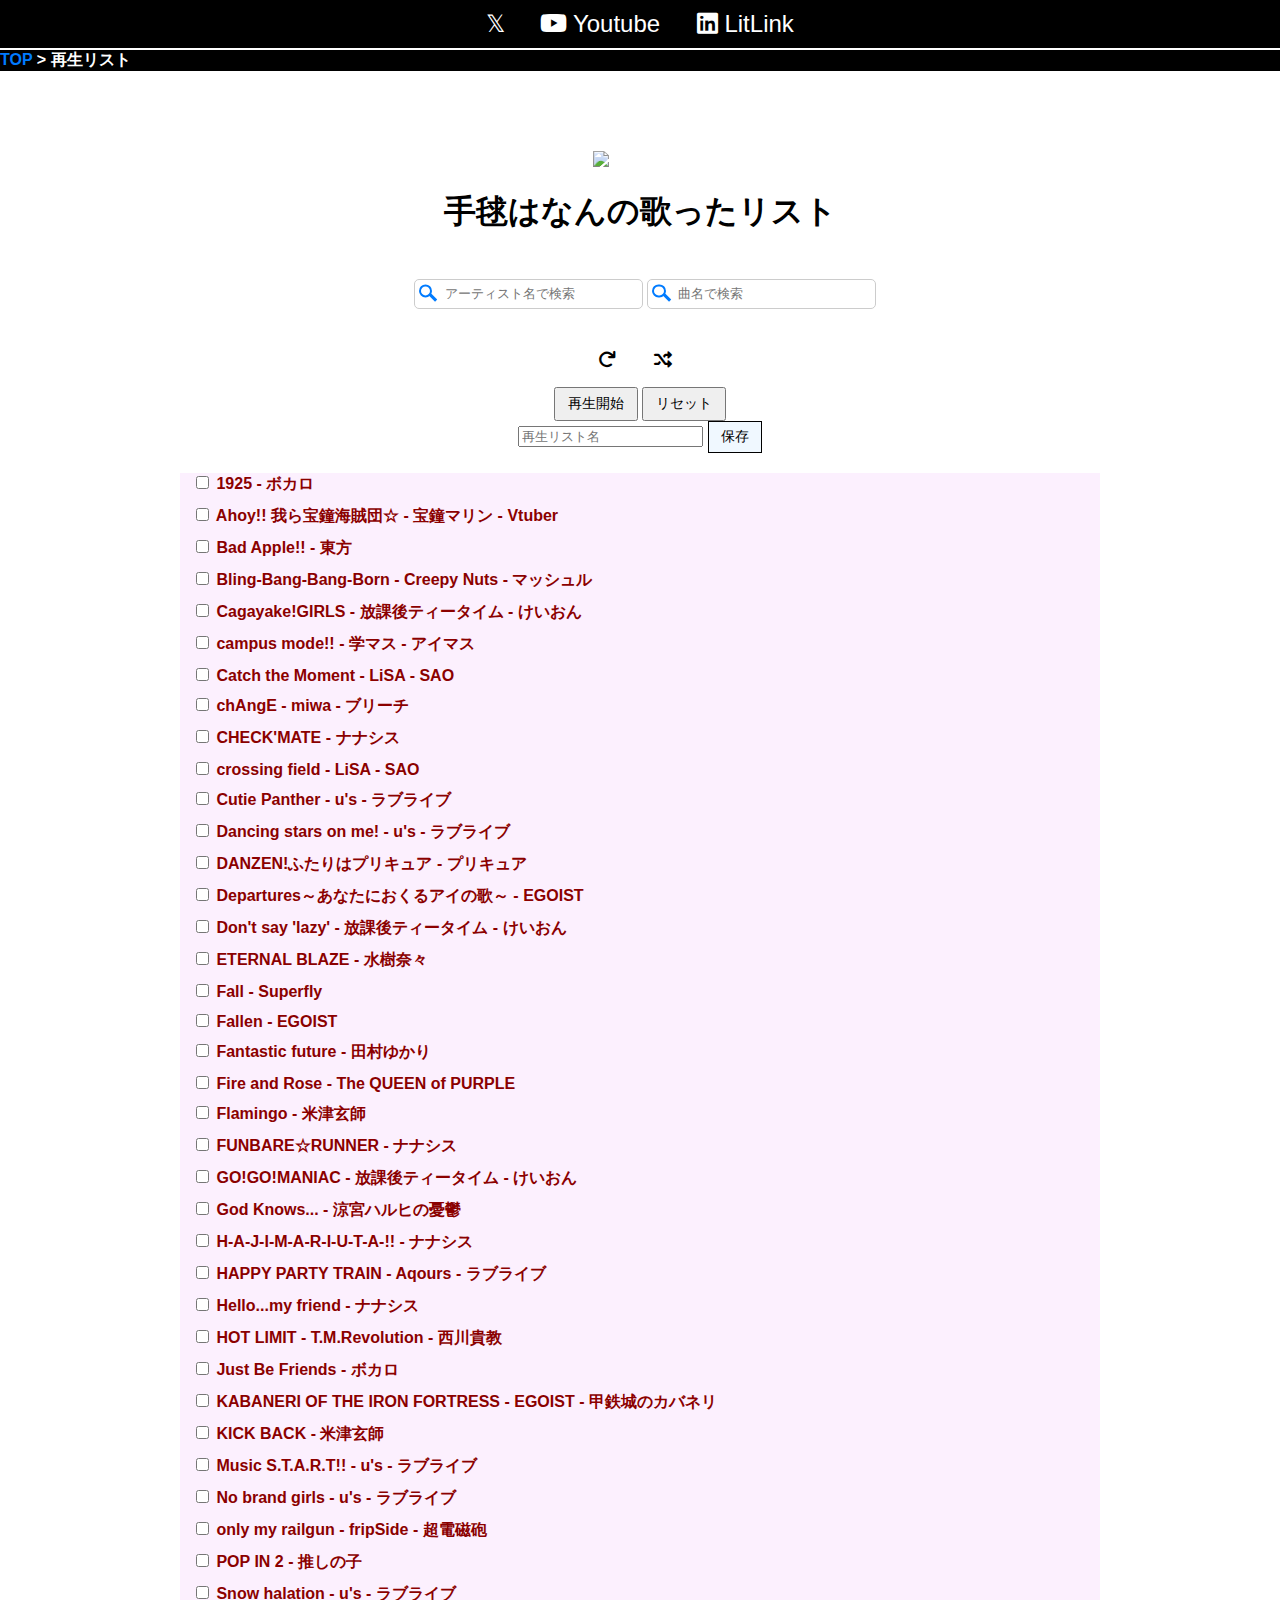
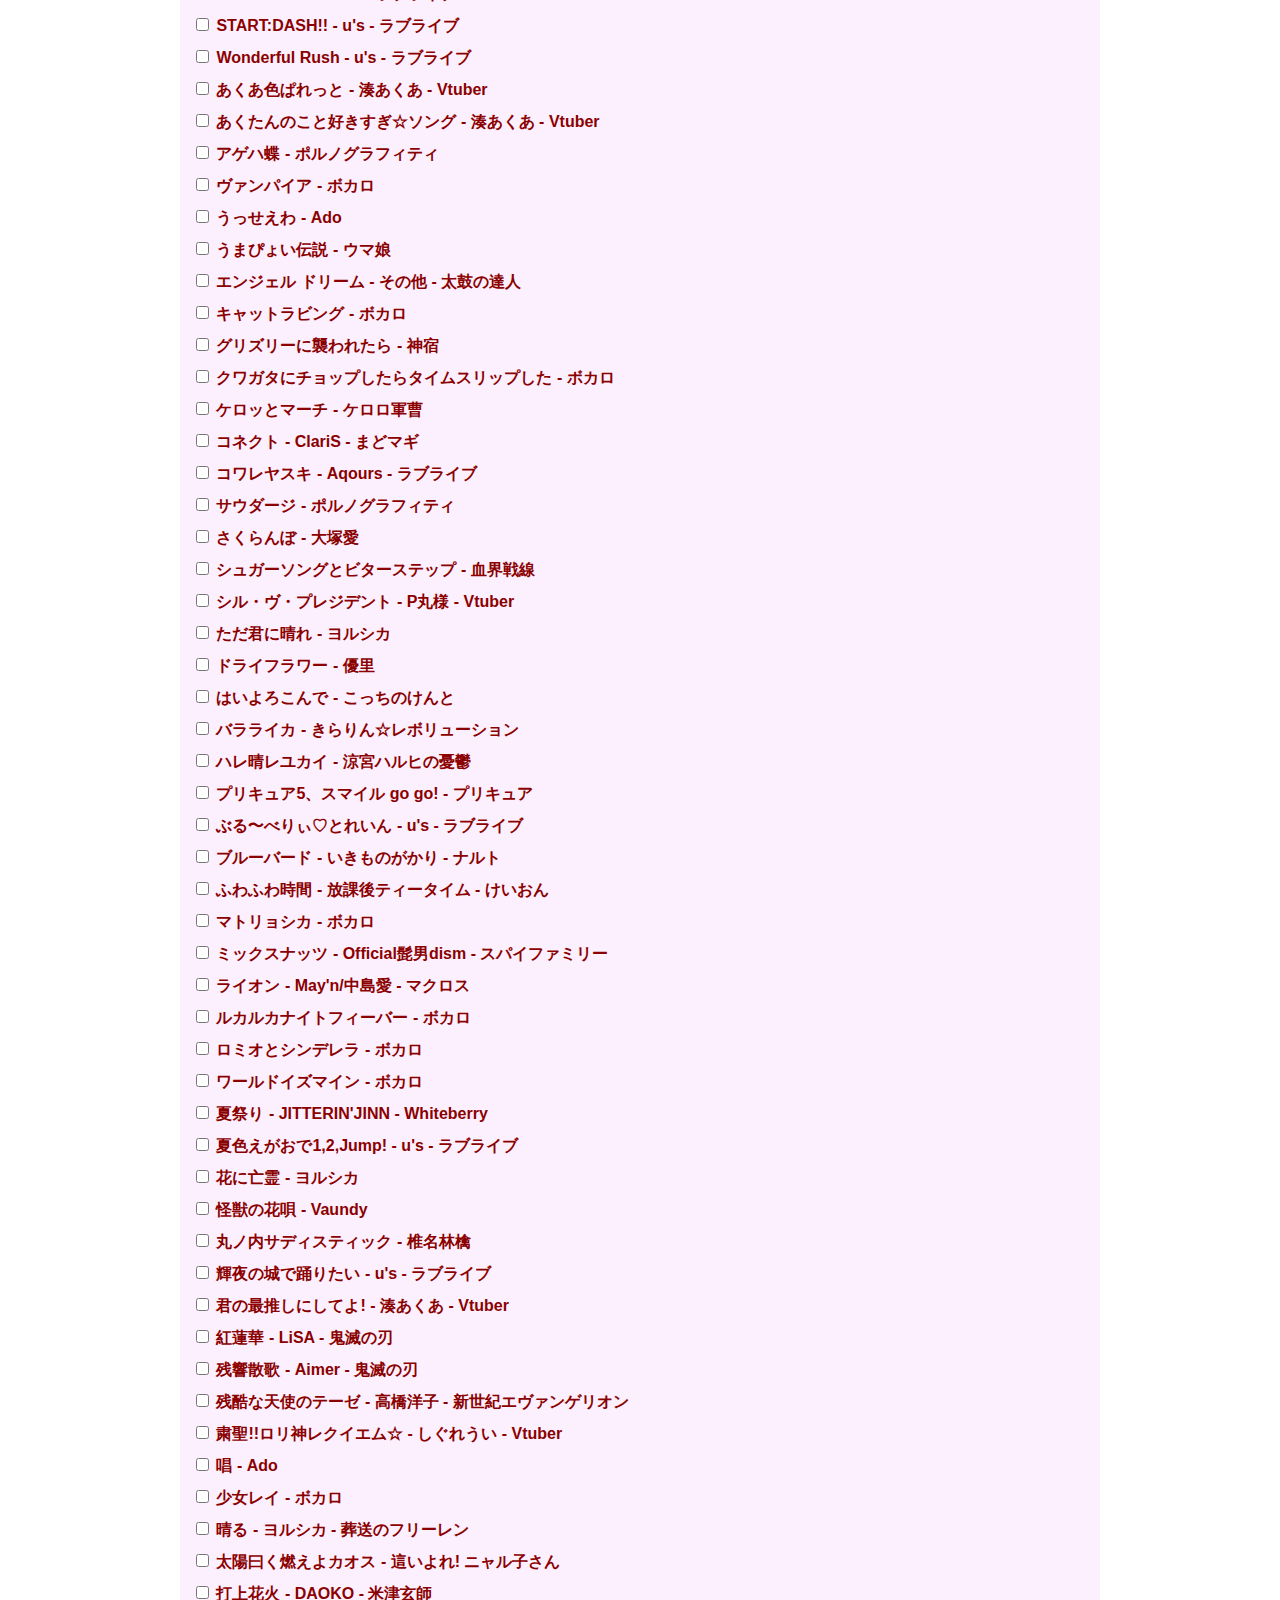
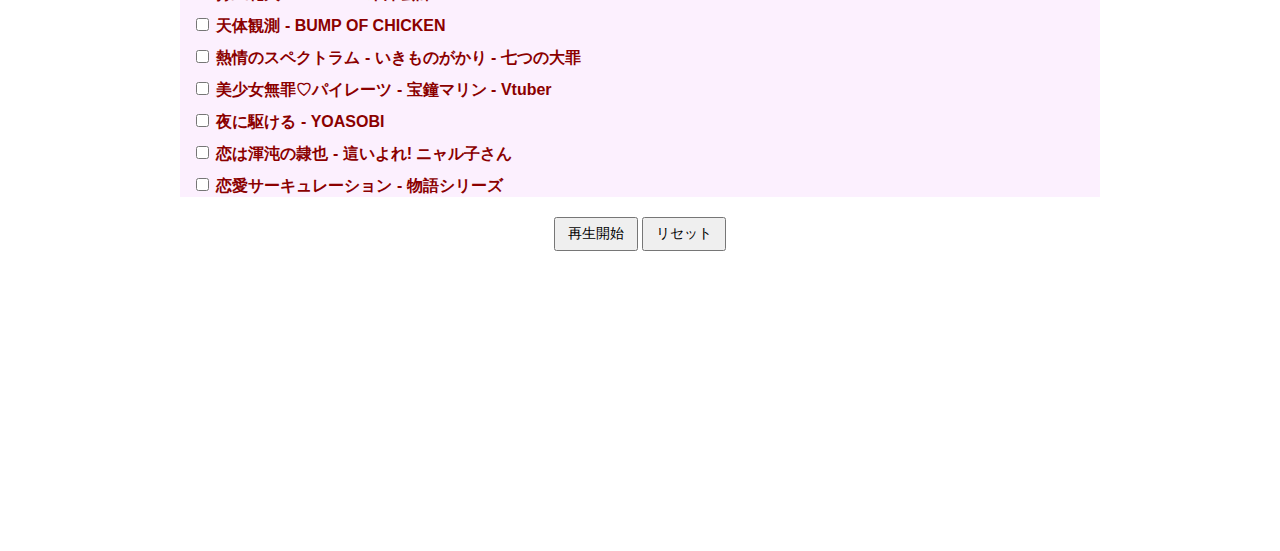
==== playlist.html @ 46e67e7f "再生リストページを追加" ====
<!DOCTYPE html>
<html lang="ja">
<head>
  <meta charset="UTF-8">
  <meta name="viewport" content="width=device-width, initial-scale=1.0">
  <title>再生リスト_手毬はなん</title>
  <link href="https://cdnjs.cloudflare.com/ajax/libs/font-awesome/6.0.0-beta3/css/all.min.css" rel="stylesheet">
  <link href="assets/common.css?v=1.0.1" rel="stylesheet">
  <link href="assets/resource.css?v=1.0.3" rel="stylesheet">
  <link href="assets/playlist_resource.css?v=1.0.1" rel="stylesheet">
  <script src="https://code.jquery.com/jquery-3.6.0.min.js"></script>
  <script src="assets/common.js?v=1.0.1"></script>
  <script src="assets/playlist_resource.js?v=1.0.1"></script>
  <script src="assets/playlist.js?v=1.0.1"></script>
</head>
<body>
  <div class="header">
    <a href="https://x.com/temari_hanan" target="_blank" class="twitter-btn">𝕏</a>
    <a href="https://www.youtube.com/channel/UCigW5_On_XWULGZtHpZ7Amw" target="_blank">
      <i class="fab fa-youtube"></i> Youtube
    </a>
    <a href="https://lit.link/TemariHanan" target="_blank">
      <i class="fab fa-linkedin"></i> LitLink
    </a>
  </div>

  <!-- パンくずリスト -->
  <div class="breadcrumb">
    <a href="/">TOP</a> &gt; <span>再生リスト</span>
  </div>

  <div class="container">
    <div>
        <img alt="profile icon" loading="lazy" width="200" height="100" decoding="async" data-nimg="1" srcset="https://prd.resource-api.lit.link/images/creators/63b2465e-6bb2-4cbc-afd9-e47b3ff0f90b/bb76ce15-b5f1-4e55-ab7c-094b59cb9a69.png 1x, https://prd.resource-api.lit.link/images/creators/63b2465e-6bb2-4cbc-afd9-e47b3ff0f90b/bb76ce15-b5f1-4e55-ab7c-094b59cb9a69.png 2x" src="https://prd.resource-api.lit.link/images/creators/63b2465e-6bb2-4cbc-afd9-e47b3ff0f90b/bb76ce15-b5f1-4e55-ab7c-094b59cb9a69.png" style="color: transparent;">
        <h1>手毬はなんの歌ったリスト</h1>
    </div>

    <!-- 保存済み再生リストのUI（保存済みが存在する場合のみ表示） -->
    <div class="saved-playlists">
      <label for="savedPlaylists">保存済み再生リスト</label>
      <br>
      <select id="savedPlaylists"></select>
      <br>
      <button id="loadPlaylist" title="再生開始"><i class="fas fa-play"></i></button>
      <button id="deletePlaylist" title="削除"><i class="fas fa-times"></i></button>
    </div>

    <!-- YouTubeプレイヤー表示エリア -->
    <div id="player" style="display: none;"></div>
    <!-- 前/次ボタン（プレイヤー下） -->
    <div id="navButtons" style="display: none;">
      <button id="prevButton" title="前の曲"><i class="fas fa-backward"></i></button>
      <button id="nextButton" title="次の曲"><i class="fas fa-forward"></i></button>
    </div>
    <br>

    <!-- 検索機能 -->
    <div class="search-container">
      <input type="text" id="searchArtist" placeholder="アーティスト名で検索" />
      <span class="magnifying_glass"></span>
    </div>
    <div class="search-container">
      <input type="text" id="searchSong" placeholder="曲名で検索" />
      <span class="magnifying_glass"></span>
    </div>

    <!-- ループ／シャッフル切替ボタン -->
    <div class="controls">
      <button id="toggleLoop" title="ループ再生"><i class="fas fa-redo"></i></button>
      <button id="toggleShuffle" title="シャッフル再生"><i class="fas fa-random"></i></button>
    </div>
    <button id="startPlaylist" class="startPlaylist">再生開始</button>
    <button id="resetSelections" class="resetSelections">リセット</button>

    <br/>
    <input type="text" id="playlistName" placeholder="再生リスト名" />
    <button id="savePlaylist" style="border: 1px solid black; background: aliceblue;">保存</button>

    <!-- 曲一覧（チェックボックス付き） -->
    <div class="song-list songs-list">
      <div id="songs">
        <!-- 曲情報は JavaScript により自動生成 -->
      </div>
    </div>

    <button class="startPlaylist">再生開始</button>
    <button class="resetSelections">リセット</button>
  </div>

  <button id="backToTop" title="トップに戻る">&#8593;</button>

  <!-- YouTube IFrame API の非同期読み込み -->
  <script>
    var tag = document.createElement('script');
    tag.src = "https://www.youtube.com/iframe_api";
    var firstScriptTag = document.getElementsByTagName('script')[0];
    firstScriptTag.parentNode.insertBefore(tag, firstScriptTag);
  </script>
  
  <!-- 独自の JavaScript -->
  <script src="script.js"></script>
</body>
</html>
---- assets/common.css ----
/* �p���������X�g */
.breadcrumb {
  text-align: left;
  background-color: black;
  width: 100%;
  color: white;
  font-size: 16px;
  font-weight: bold;
}
.breadcrumb a {
  text-decoration: none;
  color: #007BFF;
}
.breadcrumb a:hover {
  text-decoration: underline;
}
---- assets/resource.css ----
body {
    font-family: Arial, sans-serif;
    text-align: center;
    margin: 0;
    padding: 0;
    padding-top: 50px;
    background-image: url('https://prd.resource-api.lit.link/images/creators/63b2465e-6bb2-4cbc-afd9-e47b3ff0f90b/e84b8d16-18a2-487f-8d73-9f1bb8044656.png');
    background-size: cover;
    background-position: center center;
    background-attachment: fixed;
    height: 100vh;
}
.container {
    width: 75%;
    margin: 0 auto;
    padding-top: 80px;
    padding-bottom: 300px;
}
.header {
    background-color: rgba(0, 0, 0, 1);
    color: white;
    padding: 10px 0;
    text-align: center;
    position: fixed;
    top: 0;
    left: 0;
    width: 100%;
    z-index: 1000;
}
.header a {
    color: white;
    text-decoration: none;
    margin: 0 15px;
    font-size: 24px;
}
.header a:hover {
    text-decoration: underline;
}
.search-container {
    margin-bottom: 20px;
    position: relative;
    display: inline-block;
}
.search-container input {
    padding-left: 30px;
    padding-right: 10px;
    width: 100%;
    max-width: 250px;
    height: 30px;
    margin: 5px;
    border-radius: 5px;
    border: 1px solid #ccc;
    box-sizing: border-box;
}
.magnifying_glass {
    display: inline-block;
    position: absolute;
    left: 10px;
    top: 50%;
    transform: translateY(-50%);
    width: 1em;
    height: 1em;
    color: #007BFF;
    font-size: 1.2em;
}
.magnifying_glass::before {
    position: absolute;
    top: 0px;
    left: 0px;
    width: 0.7em;
    height: 0.7em;
    box-sizing: border-box;
    border: 0.15em solid currentColor;
    border-radius: 50%;
    background-color: #fff;
    content: "";
}
.magnifying_glass::after {
    position: absolute;
    top: 0px;
    left: 50%;
    z-index: -1;
    transform: rotate(-45deg);
    width: 0.15em;
    height: 1em;
    box-sizing: border-box;
    background-color: currentColor;
    content: "";
}
.song-item {
    margin-bottom: 20px;
    text-align: left;
    display: block;
}
.song-name {
    font-weight: bold;
    color: darkred;
    cursor: pointer;
    margin-bottom: 10px;
    position: relative;
}

.song-item label {
    font-weight: bold;
    color: darkred;
}

.song-name:hover {
    text-decoration: underline;
}
.song-details {
    display: flex;
    margin-right: 20px;
}
.song-details .names{
    width: 35%;
    margin-right: 5%;
}
.song-iframe-container{
    width: 100%;
    padding-left: 15px;
    position: relative;
    z-index: 1;
}
.youtube-player {
    width: 100%;
    max-width: 480px;
    height: 240px;
    object-fit: contain;
    margin: 0 auto;
}
.songs-list {
    text-align: left;
    background: rgba(250, 232, 253, 0.65);
    margin-left: 12%;
    margin-right: 8%;
    padding-left: 12px;
}
.twitter-btn {
    font-family: 'Times New Roman', Times, serif;
    font-size: 2rem;
    cursor: pointer;
}

.sp_only{
    display: none;
}

@media screen and (max-width:480px) { 
    .sp_only{
        display: block;
    }

    .container{
        width: 100%;
    }
    h1{
        font-size: 1.6em;
    }
    .search-container{
        width: 60%;
    }
    .songs-list{
        margin-left: 3%;
        margin-right: 3%;
    }
    .song-details{
        display: block;
    }

    .song-details .names{
        width: 100%;
    }
}

#backToTop {
    position: fixed;
    bottom: 20px;
    right: 20px;
    background-color: #007BFF;
    color: white;
    border: none;
    border-radius: 50%;
    width: 60px;
    height: 60px;
    font-size: 30px;
    cursor: pointer;
    display: none;
    z-index: 1000;
    text-align: center;
    line-height: 60px;
}

.song-title {
    display: inline-block;
}

.song-title::after {
    content: "▲";
    position: absolute;
    font-size: 16px;
    padding-left: 12px;
    transition: transform 0.3s ease;
}

.song-name.open .song-title::after {
    content: "▽";
}

.page_link {
  text-decoration: none;
  color: black;
  font-weight: bold;
  font-size: 18px;
}
---- assets/playlist_resource.css ----
/* プレイヤーエリア：幅100%、最大幅400px、固定高さ240px */
#player {
  margin: 20px auto;
  width: 100%;
  max-width: 400px;
  height: 240px;
}

/* 前/次の操作ボタン（#navButtons 内） */
#navButtons {
  text-align: center;
  margin: 10px 0;
}
#navButtons button {
  padding: 6px 12px;
  font-size: 16px;
  margin: 0 5px;
  cursor: pointer;
}

/* deletePlaylist ボタンのパディング */
#deletePlaylist {
  padding-left: 30px;
}

/* 曲一覧 */
.song-list {
  margin: 20px;
}
.song-item {
  margin-bottom: 10px;
}

/* 共通ボタン */
button {
  padding: 6px 12px;
  font-size: 14px;
}

/* コントロール群 */
.controls {
  margin: 10px 20px;
}
.controls button {
  margin-right: 10px;
  font-size: 18px;
  background: none;
  border: none;
  cursor: pointer;
}
.controls button.active {
  color: red;
}

/* 保存済み再生リスト（初期は非表示） */
.saved-playlists {
  margin: 10px 20px;
  display: none;
}
.saved-playlists select,
.saved-playlists input {
  font-size: 14px;
  margin-right: 5px;
}
.saved-playlists button {
  font-size: 16px;
  background: none;
  border: none;
  cursor: pointer;
}
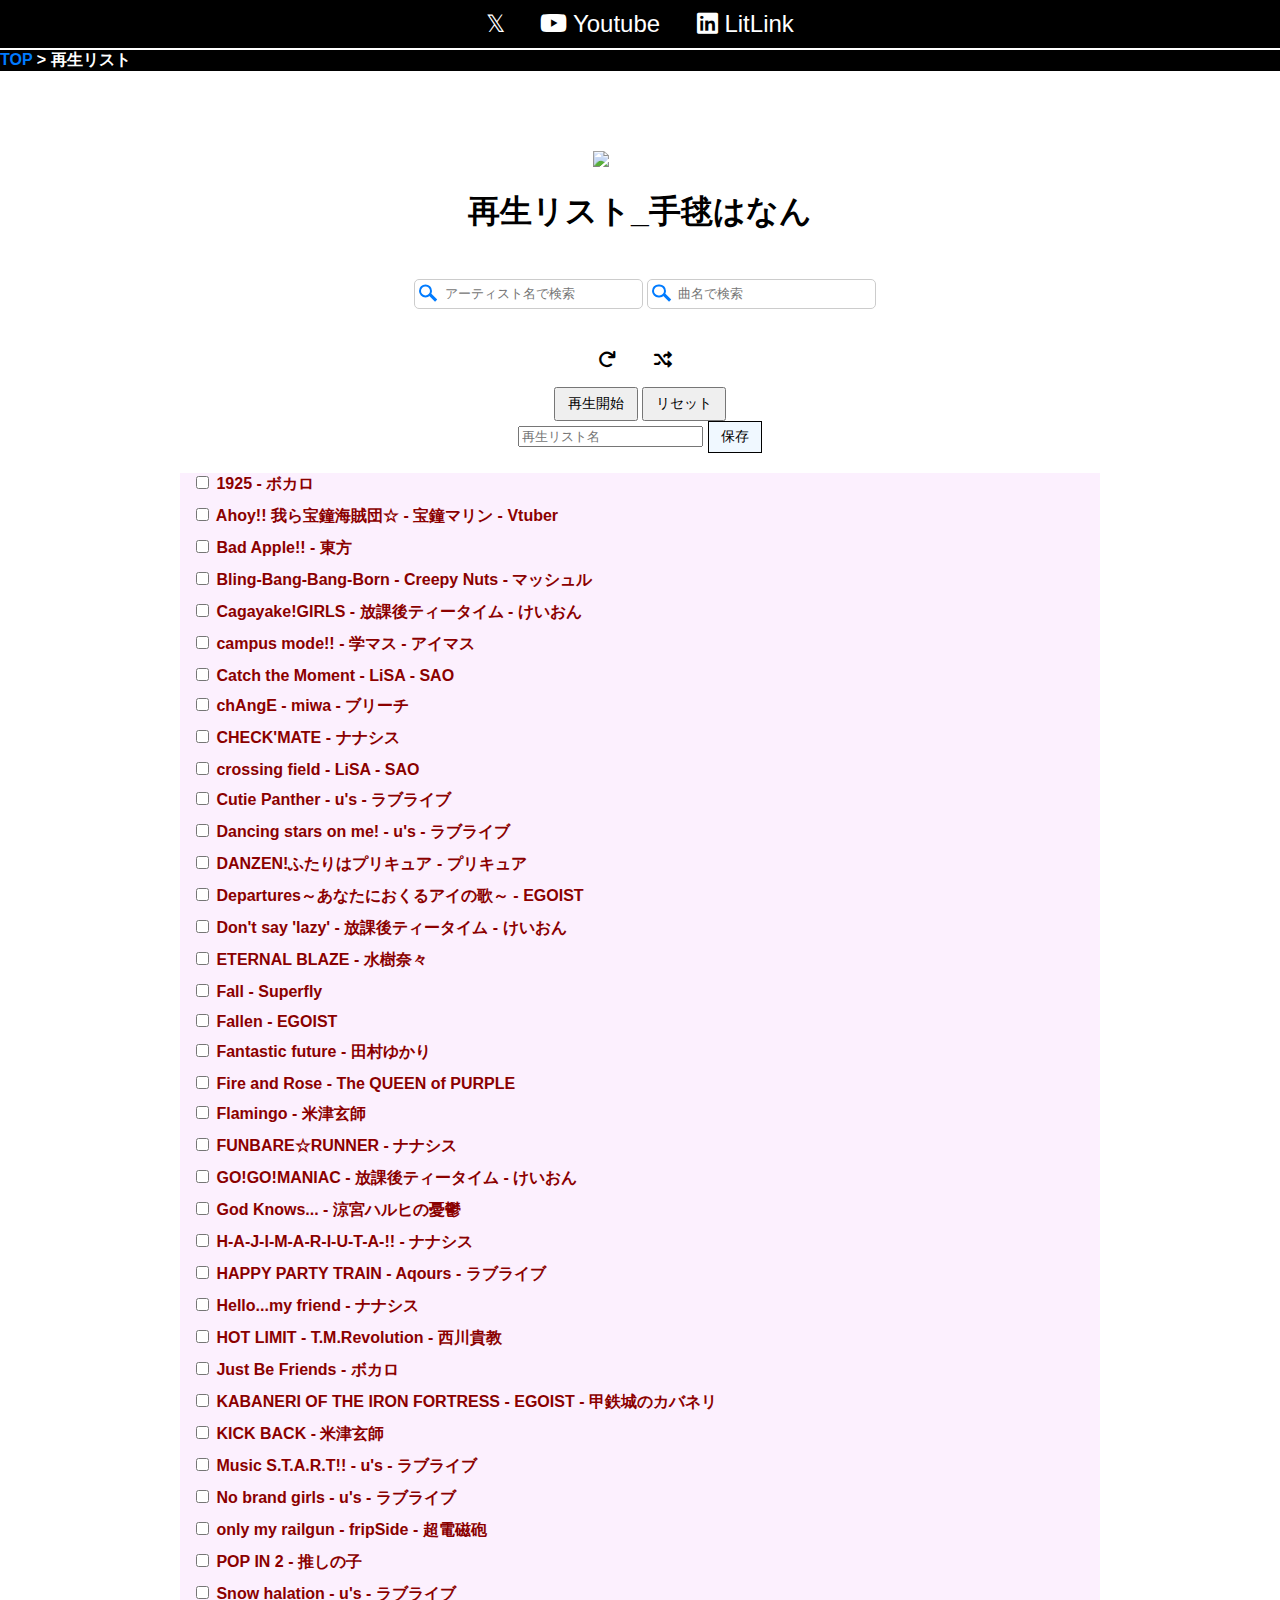
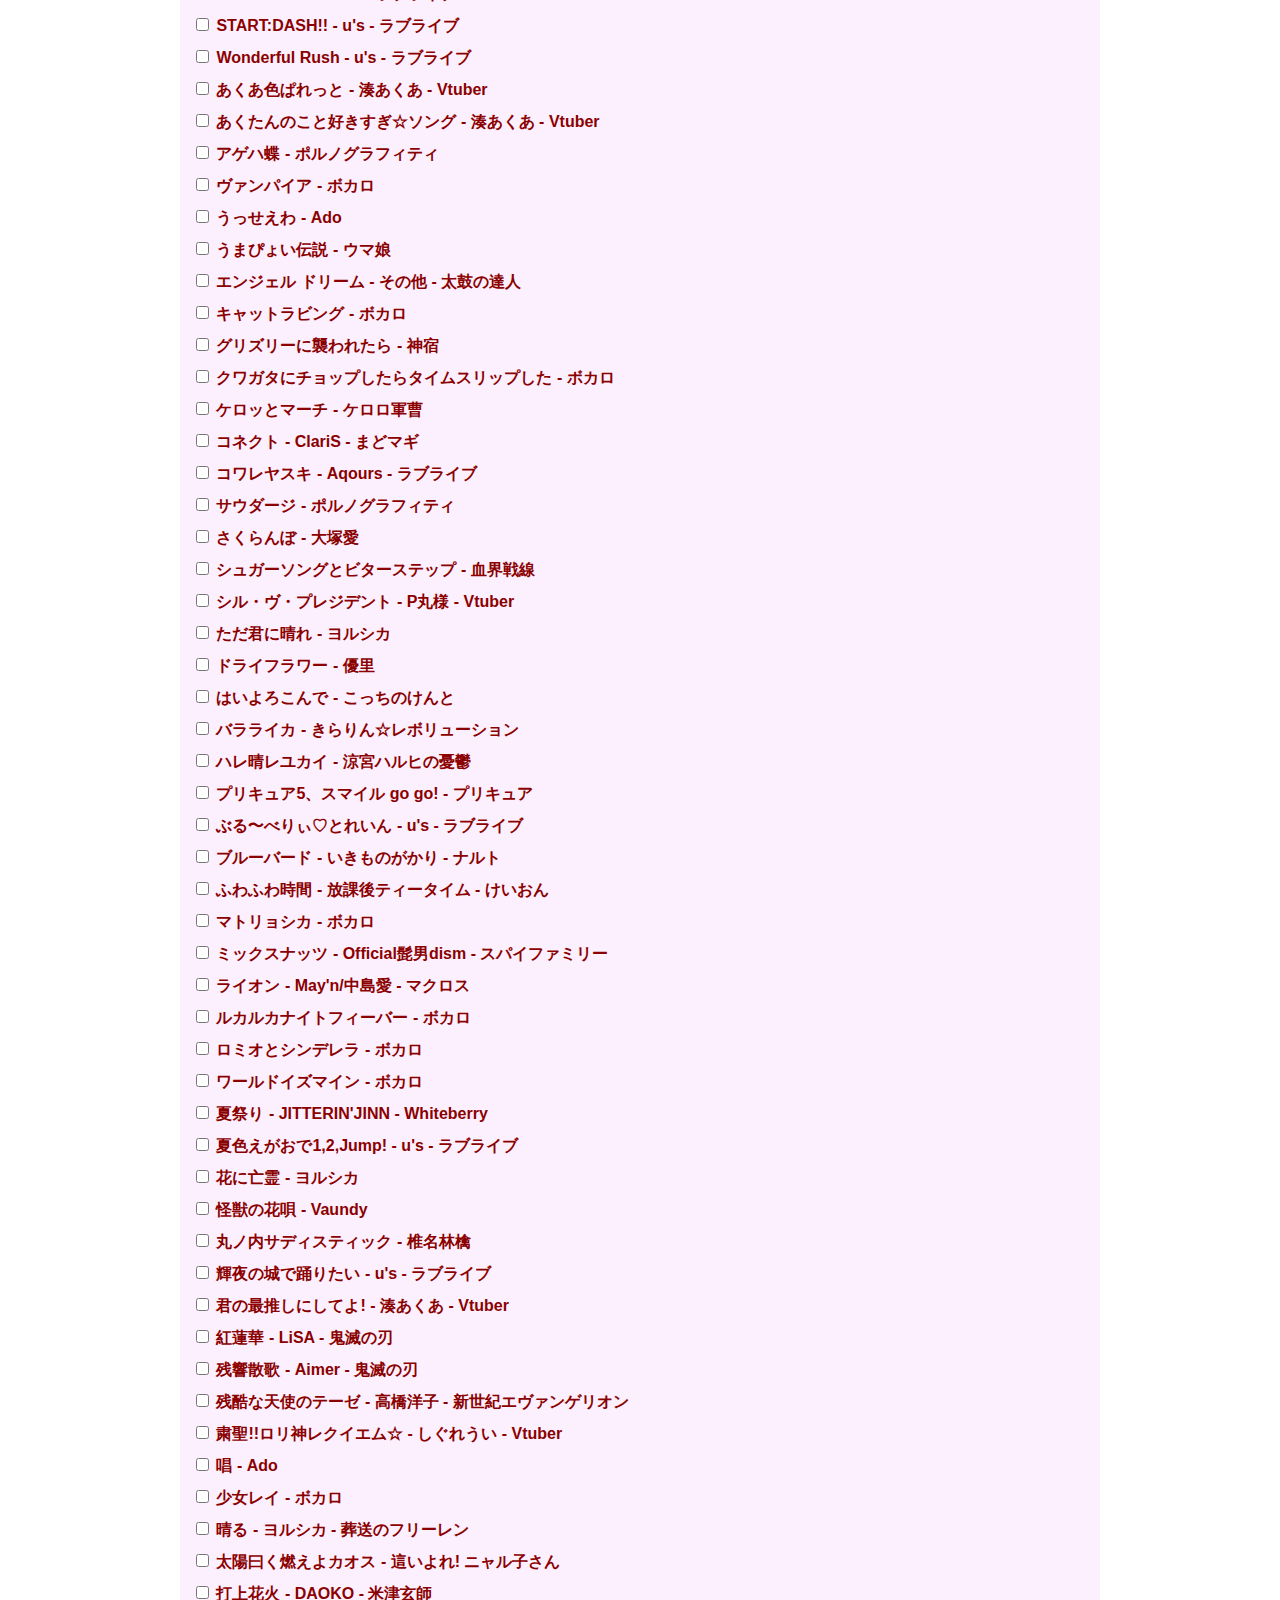
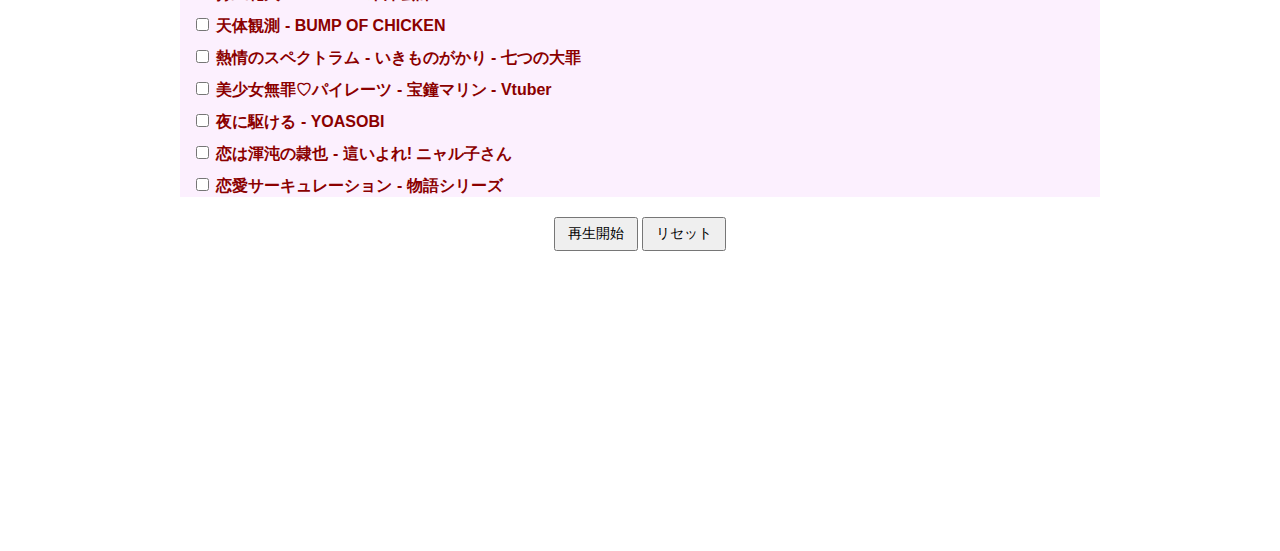
==== commit 18c2369b: "名前間違えた" ====
--- a/playlist.html
+++ b/playlist.html
@@ -32,7 +32,7 @@
   <div class="container">
     <div>
         <img alt="profile icon" loading="lazy" width="200" height="100" decoding="async" data-nimg="1" srcset="https://prd.resource-api.lit.link/images/creators/63b2465e-6bb2-4cbc-afd9-e47b3ff0f90b/bb76ce15-b5f1-4e55-ab7c-094b59cb9a69.png 1x, https://prd.resource-api.lit.link/images/creators/63b2465e-6bb2-4cbc-afd9-e47b3ff0f90b/bb76ce15-b5f1-4e55-ab7c-094b59cb9a69.png 2x" src="https://prd.resource-api.lit.link/images/creators/63b2465e-6bb2-4cbc-afd9-e47b3ff0f90b/bb76ce15-b5f1-4e55-ab7c-094b59cb9a69.png" style="color: transparent;">
-        <h1>手毬はなんの歌ったリスト</h1>
+        <h1>再生リスト_手毬はなん</h1>
     </div>
 
     <!-- 保存済み再生リストのUI（保存済みが存在する場合のみ表示） -->
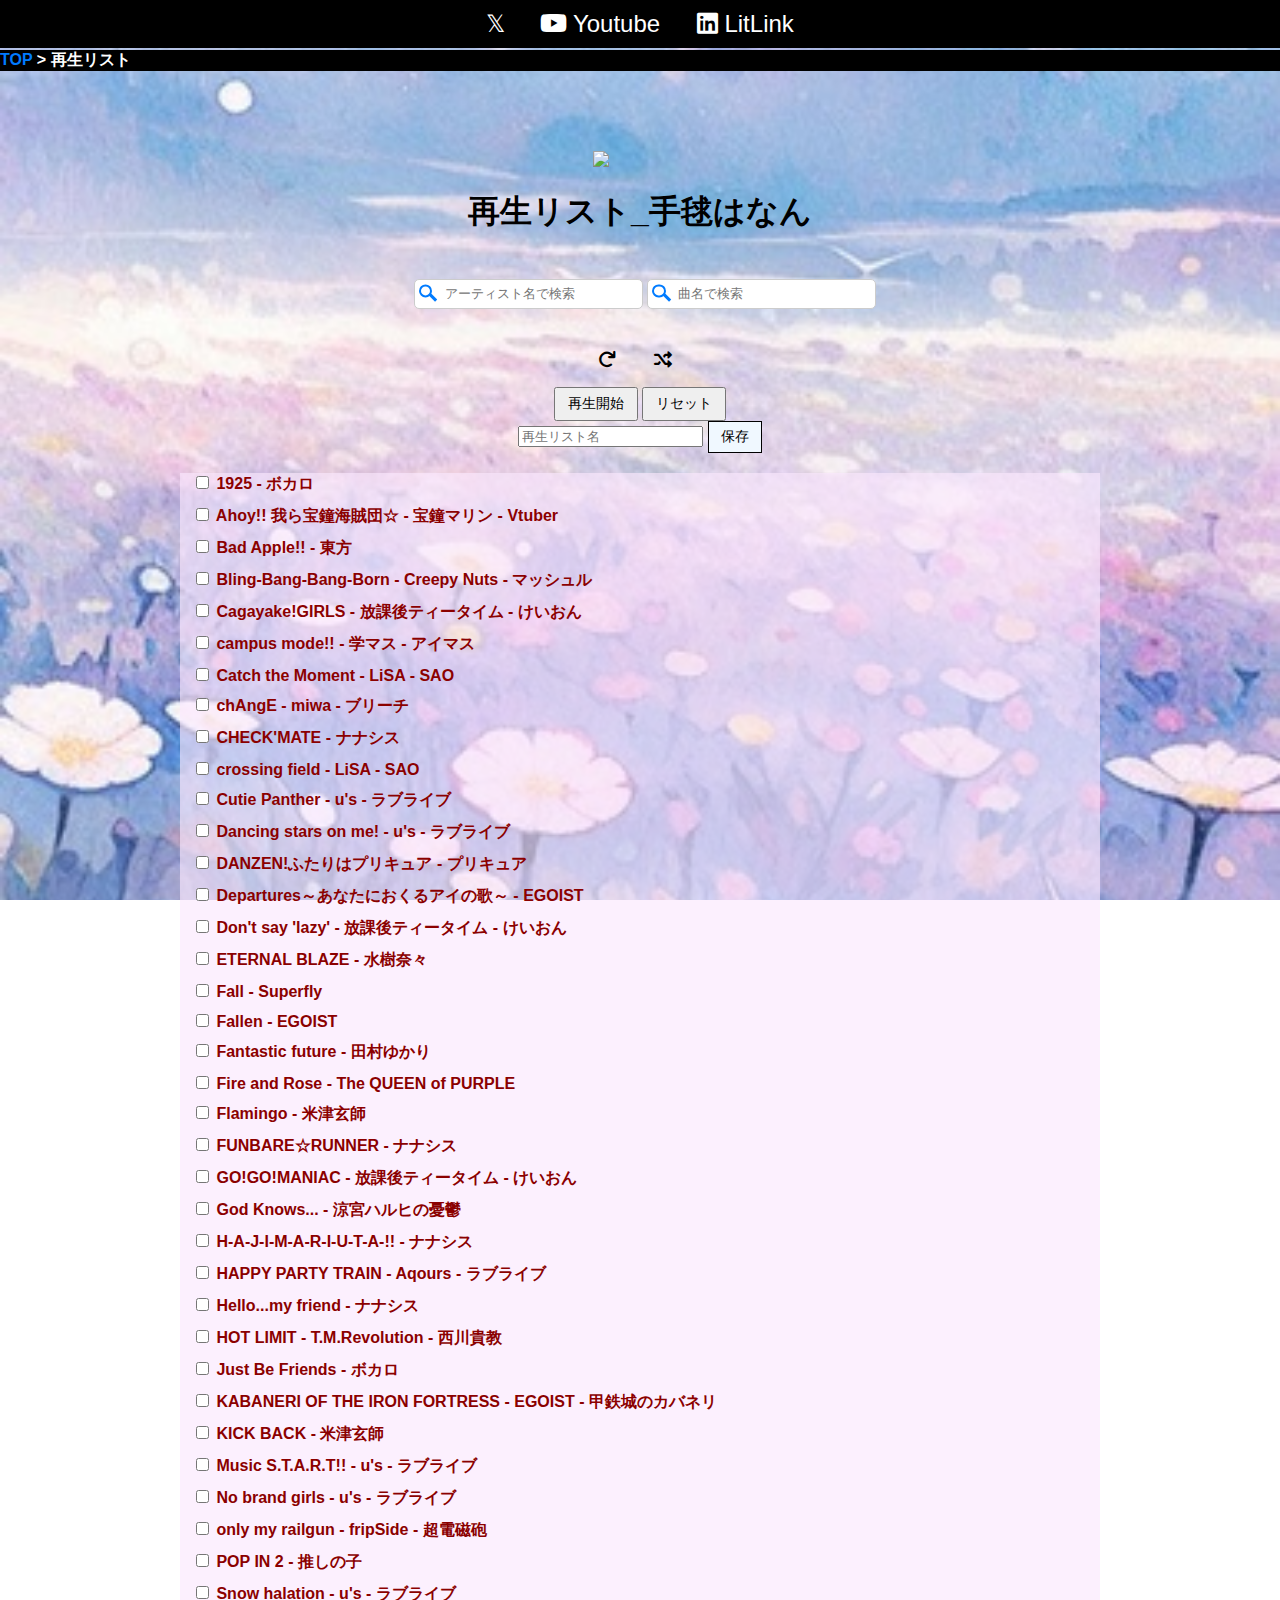
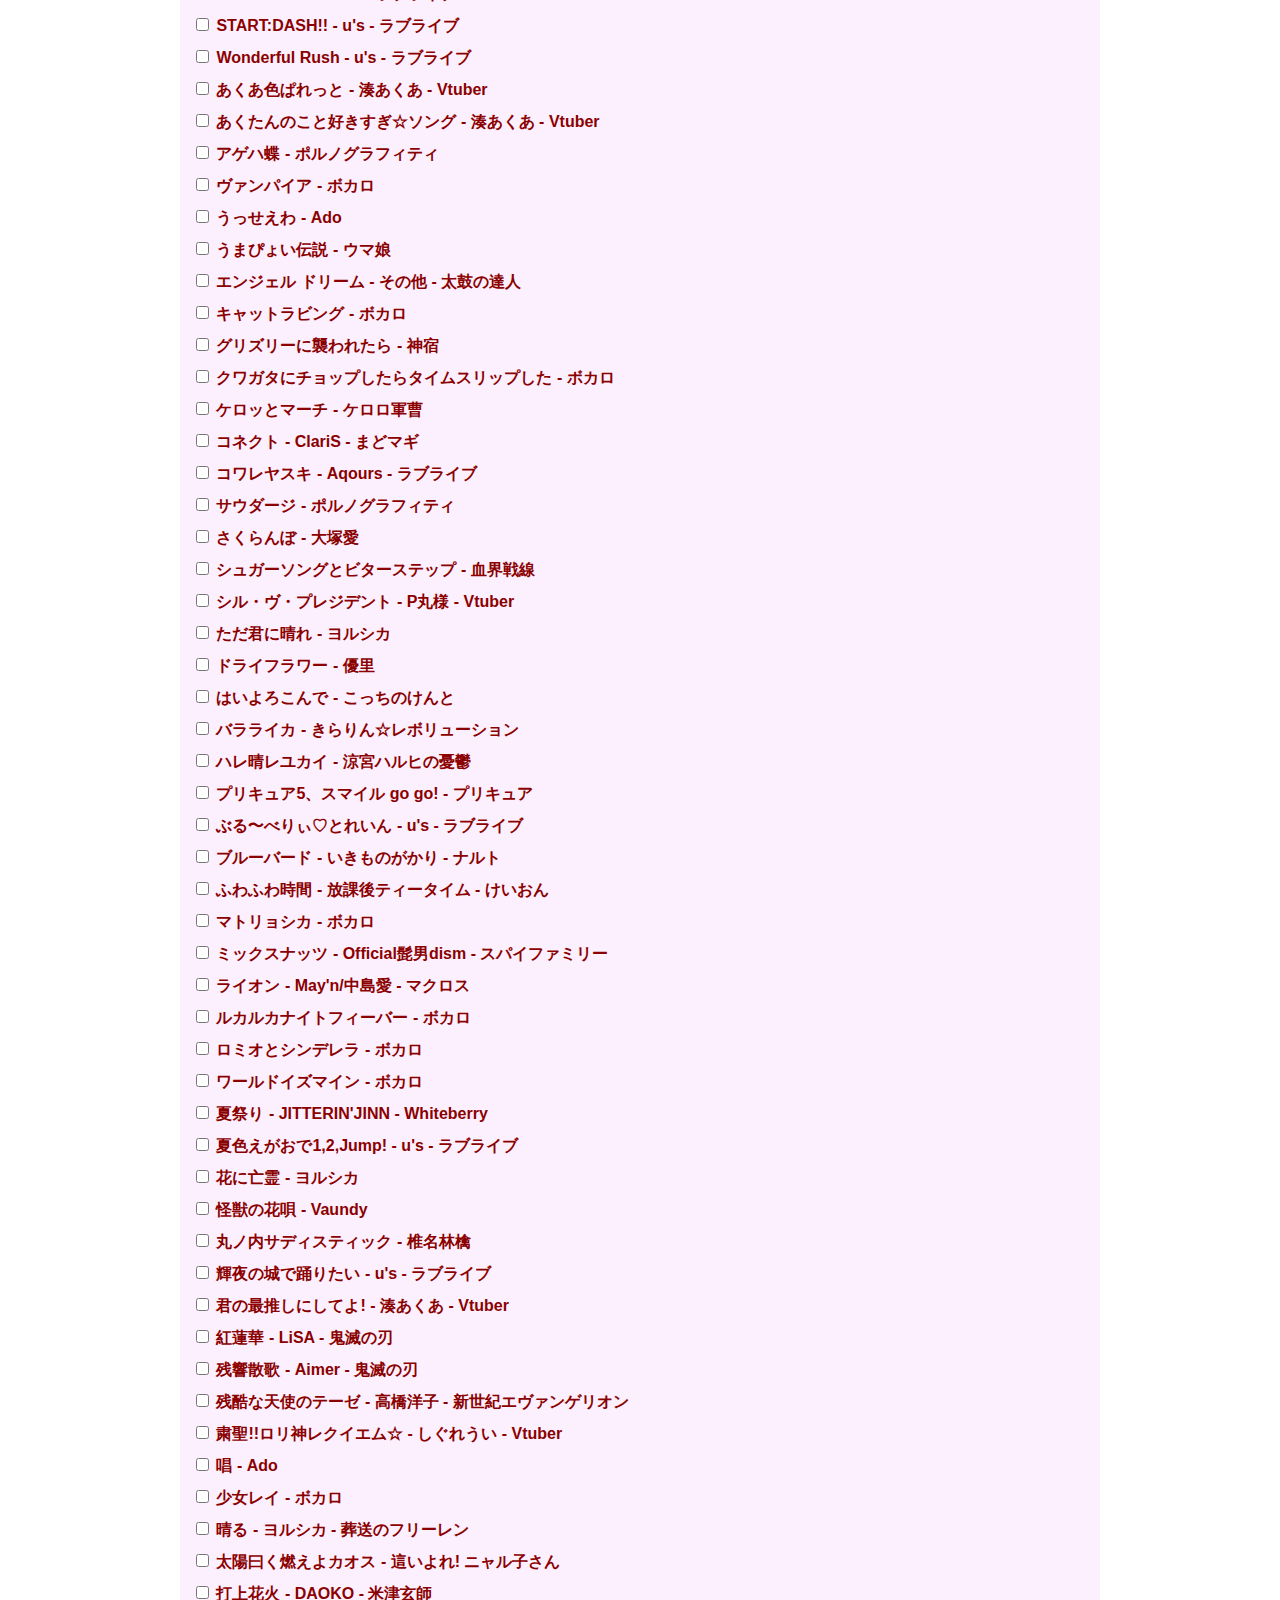
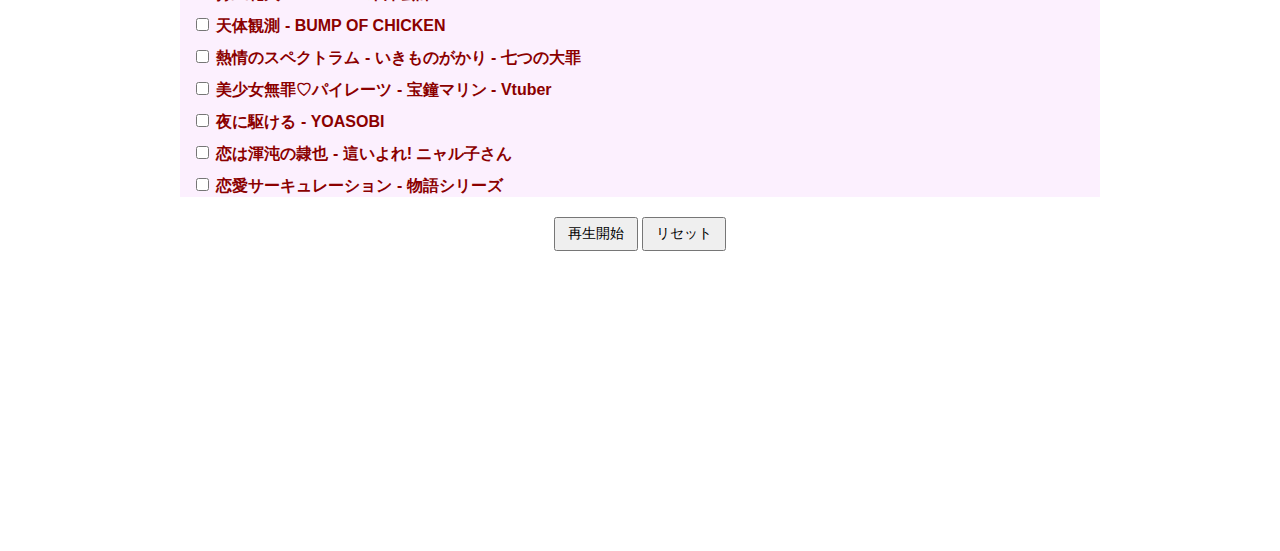
==== commit 1f9a46f6: "localストレージだったわ……" ====
--- a/playlist.html
+++ b/playlist.html
@@ -6,12 +6,12 @@
   <title>再生リスト_手毬はなん</title>
   <link href="https://cdnjs.cloudflare.com/ajax/libs/font-awesome/6.0.0-beta3/css/all.min.css" rel="stylesheet">
   <link href="assets/common.css?v=1.0.1" rel="stylesheet">
-  <link href="assets/resource.css?v=1.0.3" rel="stylesheet">
+  <link href="assets/resource.css?v=1.0.4" rel="stylesheet">
   <link href="assets/playlist_resource.css?v=1.0.1" rel="stylesheet">
   <script src="https://code.jquery.com/jquery-3.6.0.min.js"></script>
   <script src="assets/common.js?v=1.0.1"></script>
   <script src="assets/playlist_resource.js?v=1.0.1"></script>
-  <script src="assets/playlist.js?v=1.0.1"></script>
+  <script src="assets/playlist.js?v=1.0.2"></script>
 </head>
 <body>
   <div class="header">
--- a/assets/resource.css
+++ b/assets/resource.css
@@ -4,7 +4,7 @@
     margin: 0;
     padding: 0;
     padding-top: 50px;
-    background-image: url('https://prd.resource-api.lit.link/images/creators/63b2465e-6bb2-4cbc-afd9-e47b3ff0f90b/e84b8d16-18a2-487f-8d73-9f1bb8044656.png');
+    background-image: url('bk_image.jpg');
     background-size: cover;
     background-position: center center;
     background-attachment: fixed;
